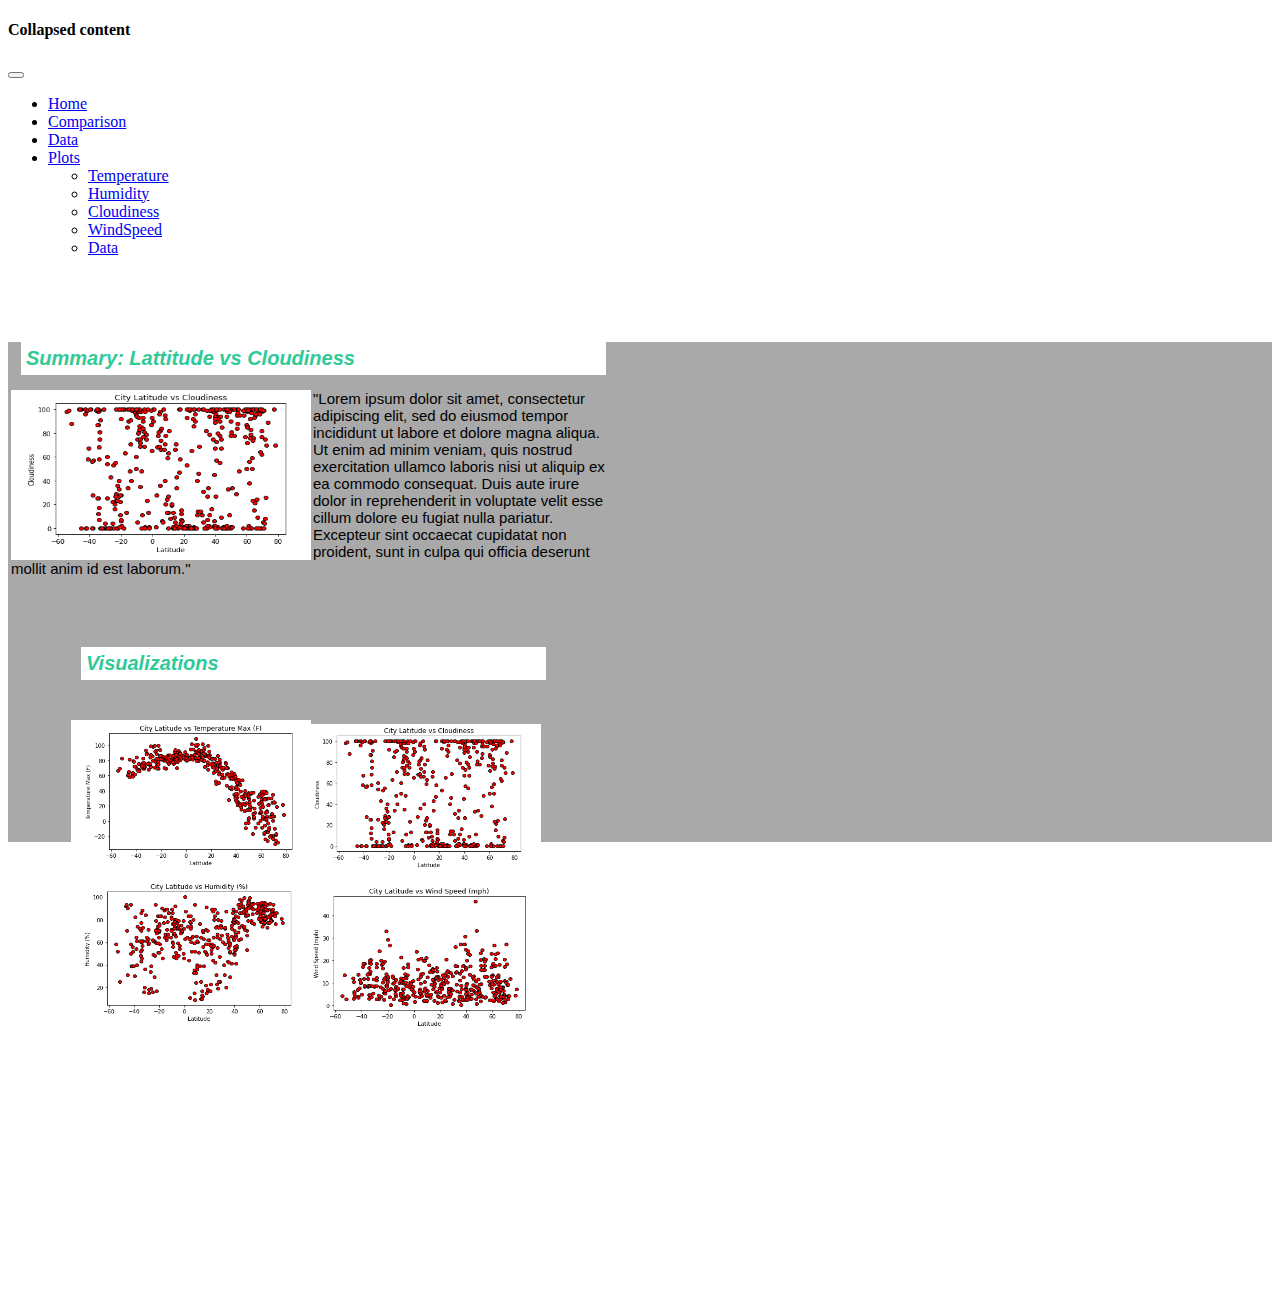
==== cloudy.html @ 0ad03180 "newest versions of webpages and nav bar 3.15 15:24" ====
<!DOCTYPE html>
<html lang="en-us">
<head>
  <meta charset="UTF-8">
	<title>Latitude</title>
	<link href="https://cdn.jsdelivr.net/npm/bootstrap@5.0.0-beta2/dist/css/bootstrap.min.css" rel="stylesheet" integrity="sha384-BmbxuPwQa2lc/FVzBcNJ7UAyJxM6wuqIj61tLrc4wSX0szH/Ev+nYRRuWlolflfl" crossorigin="anonymous">
	<link rel="stylesheet" type="text/css" href="style.css">

</head>

<body>
	
	<div class="pos-f-t">
		<div class="collapse" id="navbarToggleExternalContent">
		  <div class="bg-white p-4">
			<h4 class="text-black">Collapsed content</h4>
			<span class="text-muted"></span>
		  </div>
		</div>
		<nav class="navbar navbar-expand-lg navbar-light bg-white">
			<div class="container-fluid">
			<a class="navbar-brand" href="#"></a>
			<button class="navbar-toggler" type="button" data-bs-toggle="collapse" data-bs-target="#navbarSupportedContent" aria-controls="navbarSupportedContent" aria-expanded="false" aria-label="Toggle navigation">
				<span class="navbar-toggler-icon"></span>
			</button>
			<div class="collapse navbar-collapse" id="navbarSupportedContent">
				<ul class="navbar-nav ms-auto mt-2 mt-lg-0">
				<li class="nav-item">
					<a class="nav-link active" aria-current="page" href="index.html">Home</a>
				</li>
				<li class="nav-item">
					<a class="nav-link" target="_blank" href="comparison.html">Comparison</a>
				</li>
				<li class="nav-item">
					<a class="nav-link" target="_blank" href="data.html">Data</a>
				</li>
				<li class="nav-item dropdown">
					<a class="nav-link dropdown-toggle" href="#" id="navbarDropdown" role="button" data-bs-toggle="dropdown" aria-expanded="false">
					Plots
					</a>
					<ul class="dropdown-menu" aria-labelledby="navbarDropdown">
					<li><a class="dropdown-item" href="maxtemp.html">Temperature</a></li>
					<li><a class="dropdown-item" href="cloudy.html">Humidity</a></li>
					<li><a class="dropdown-item" href="humid.html">Cloudiness</a></li>
					<li><a class="dropdown-item" href="speed.html">WindSpeed</a></li>
					<li><a class="dropdown-item" href="data.html">Data</a></li>
					</ul>
				</li>
				</ul>

			</div>
			</div>
		</nav>
	</div>

		<div class="container">

			<div class="row box-set">
				
				<div class="col-sm-6">

					<div class="card box-1">

						<div class="card-header title_style">Summary: Lattitude vs Cloudiness</div>

						<div class = "card-body">

							<p class="card-text">

								<a target="_blank" href="cloudy.html">
									<img class = "img-script" src="Resources/assets/images/cities_cloud_lat.png" alt="Cloudiness">
								</a>
								"Lorem ipsum dolor sit amet, consectetur adipiscing elit, sed do eiusmod tempor incididunt ut labore et dolore magna aliqua.
								Ut enim ad minim veniam, quis nostrud exercitation ullamco laboris nisi ut aliquip ex ea commodo consequat. 
								Duis aute irure dolor in reprehenderit in voluptate velit esse cillum dolore eu fugiat nulla pariatur.
								Excepteur sint occaecat cupidatat non proident, sunt in culpa qui officia deserunt mollit anim id est laborum."
							</p>

						</div>		

					</div>

				</div>
				
				<div class="col-sm-6">

					<div class="card box-2">
					
						<div class="card-header title_style">Visualizations</div>

						<a target="_blank" href="maxtemp.html">
							<img src="Resources/assets/images/cities_temp_lat.png" class="img-fourplots img-R1C1" alt="maxtemp">
						</a>
						<a target="_blank" href="cloudy.html">
							<img src="Resources/assets/images/cities_cloud_lat.png" class="img-fourplots img-R1C2" alt="cloudiness">
						</a>
						<a target="_blank" href="humid.html">
							<img src="Resources/assets/images/cities_hum_lat.png" class="img-fourplots img-R2C1" alt="humdity">
						</a>
						<a target="_blank" href="speed.html">
							<img src="Resources/assets/images/cities_speed_lat.png" class="img-fourplots img-R2C2" alt="windspeed">
						</a>

					</div>
				</div>
			</div>
		</div>




	</div>

	<script src="https://code.jquery.com/jquery-3.3.1.slim.min.js" integrity="sha384-q8i/X+965DzO0rT7abK41JStQIAqVgRVzpbzo5smXKp4YfRvH+8abtTE1Pi6jizo" crossorigin="anonymous"></script>
  	<script src="https://cdnjs.cloudflare.com/ajax/libs/popper.js/1.14.7/umd/popper.min.js" integrity="sha384-UO2eT0CpHqdSJQ6hJty5KVphtPhzWj9WO1clHTMGa3JDZwrnQq4sF86dIHNDz0W1" crossorigin="anonymous"></script>
  	<script src="https://stackpath.bootstrapcdn.com/bootstrap/4.3.1/js/bootstrap.min.js" integrity="sha384-JjSmVgyd0p3pXB1rRibZUAYoIIy6OrQ6VrjIEaFf/nJGzIxFDsf4x0xIM+B07jRM" crossorigin="anonymous"></script>
	<script src="https://cdn.jsdelivr.net/npm/bootstrap@5.0.0-beta1/dist/js/bootstrap.bundle.min.js?cdv=40" type="text/javascript"></script>
</body>
</html>
---- style.css ----
.box-set {
  position: relative;
  height: 500px;
  background: darkgray;
  top: 15px;
}

.box-1 {
  position: relative;
  margin-top: 70px;
  margin-bottom: 50px;
  margin-right: 30px;
  margin-left: 3px;
  width:600px;
}

.box-2 {
  position: relative;
  margin-top: 70px;
  margin-bottom: 50px;
  margin-right: 3px;
  margin-left: 63px;
  width:480px;
  height: 400px
}

.img-fourplots{
  position: relative;
  width: 240px;
  height: 150px;
}

.img-R1C1{
  top: 40px;
  left: 0px;
  right: 0px;
  bottom: 0px;
}
.img-R1C2{
  top: -110px;
  left: 230px;
  right: 0px;
  bottom: 0px;
}

.img-R2C1{
  top: -110px;
  left: 0px;
  right: 0px;
  bottom: 0px;
}

.img-R2C2{
  top: -260px;
  left: 230px;
  right: 0px;
  bottom: 0px;
}

.title_style {
  background-color: white;
  border-color: rgb(181, 182, 185);
  color: rgb(47, 202, 150);
  font-family: Arial, Helvetica, sans-serif;
  font-size: 20px;
  font-weight: bold;
  font-style: italic;
  padding: 5px;
  text-align: left;
  margin-top: 5px;
  margin-right: 5px;
  margin-left: 10px;
}

.card p{
  font-size: 15px;
  font-family: Arial, Helvetica, sans-serif;
}

.img-script {
  float: left;
  width: 300px;
  margin-left: 0px;
  margin-top: 0px;
  height: 170px;
  margin-right: 2px;
}

/* Comparison Site Formatting */

.comp-box-set {
  position: relative;
  height: 500px;
  width: 850px;
  justify-content: center;
  background: darkgray;
  top: 15px;
  left: 140px;
}

.comp-box-2 {
  position: relative;
  margin-top: 10px;
  margin-bottom: 0px;
  margin-right: 5px;
  margin-left: 0px;
  top: 0px;
  width:825px;
  height: 480px;
  /* justify-content: center;
  vertical-align: auto; */
}

.comp-title_style {
  background-color: white;
  border-color: rgb(181, 182, 185);
  color: rgb(47, 202, 150);
  font-family: Arial, Helvetica, sans-serif;
  font-size: 20px;
  font-weight: bold;
  font-style: italic;
  padding: 0px;
  text-align: left;
  margin-top: 5px;
  margin-right: 5px;
  margin-left: 5px;
  margin-bottom: 100px;
  width: 740px;
}

.comp-p {
  background-color: white;
  font-family: Arial, Helvetica, sans-serif;
  font-size: 11px;
  font-style: italic;
  font-weight: 500;
  padding: 0px;
  margin-top: 0px;
  margin-right: 0px;
  margin-left: 15px;
  margin-bottom: 5px;
}

.comp-img-fourplots{
  position: relative;
  width: 300px;
  height: 180px;
}

.comp-img-R1C1{
  top: 30px;
  left: 80px;
  right: 0px;
  bottom: 0px;
}

.comp-fig-R1C1 {
  top: -170px;
  left: 115px;
  right: 0px;
  bottom: 0px;
  margin-left: 0px;
}
.comp-img-R1C2{
  top: -186px;
  left: 430px;
  right: 0px;
  bottom: 0px;
}

.comp-fig-R1C2 {
  top: -387px;
  left: 490px;
  right: 0px;
  bottom: 0px;
  margin-left: 0px;
}

.comp-img-R2C1{
  top: -201px;
  left: 80px;
  right: 0px;
  bottom: 0px;
}
.comp-fig-R2C1 {
  top: -400px;
  left: 148px;
  right: 0px;
  bottom: 0px;
  margin-left: 0px;
}

.comp-img-R2C2{
  top: -419px;
  left: 435px;
  right: 0px;
  bottom: 0px;
}

.comp-fig-R2C2 {
  top: -615px;
  left: 490px;
  right: 0px;
  bottom: 0px;
  margin-left: 0px;
}
figcaption {
  caption-side: top;
  color: rgb(47, 202, 150);
  font-family: Arial, Helvetica, sans-serif;
  font-size: 15px;
  font-weight: bold;
  font-style: italic;
  position: relative;
}

/* Table Formatting Below */

.table_p {
  background-color: white;
  font-family: Arial, Helvetica, sans-serif;
  font-size: 15px;
  font-style: italic;
  padding: 5px;
  margin-top: 0px;
  margin-right: 0px;
  margin-left: 5px;
}

table {
  /* table-layout: fixed; */
  margin-left: 15px;
  margin-top: 10px;
}

td {
  padding: 5px;
  width: 40px;
  overflow: hidden;
}

tr:nth-child(even) {background-color: #f2f2f2;}

th {
  text-align: left;
  padding: 0px;
  vertical-align: bottom;
  width: 40px;
  overflow: hidden;
}
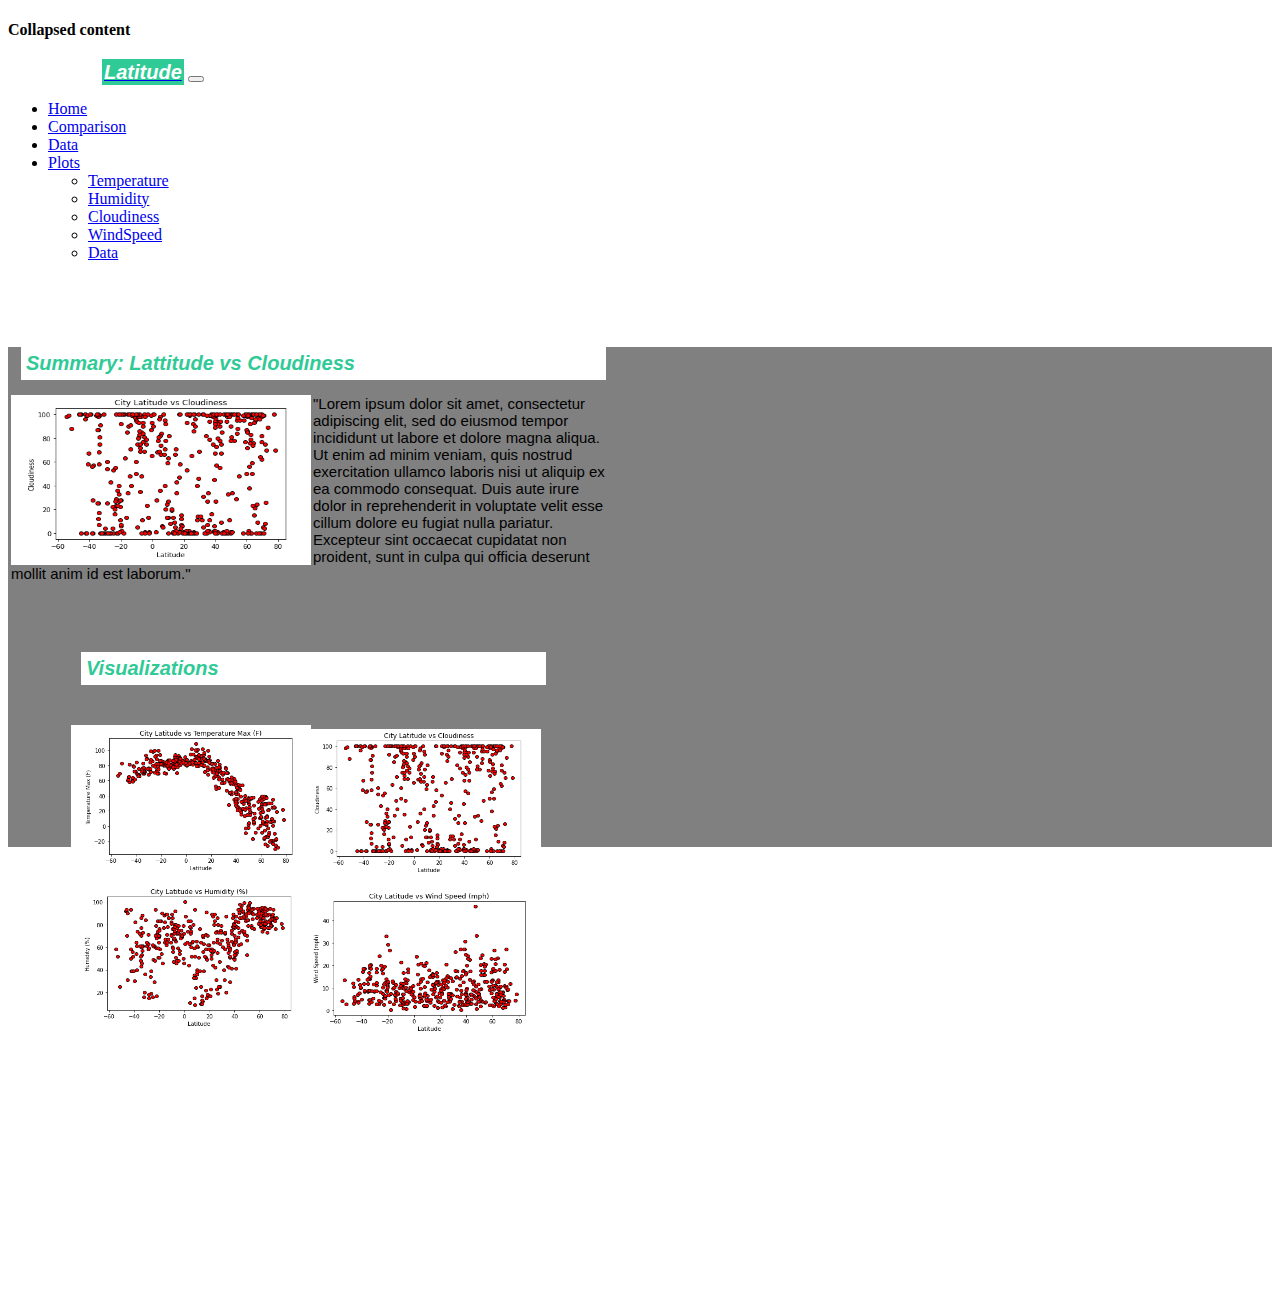
==== commit eb073d28: "responsive columns 3.15 23:12" ====
--- a/cloudy.html
+++ b/cloudy.html
@@ -19,7 +19,8 @@
 		</div>
 		<nav class="navbar navbar-expand-lg navbar-light bg-white">
 			<div class="container-fluid">
-			<a class="navbar-brand" href="#"></a>
+			<a class="navbar-brand" href="index.html">
+				<span id="p-text">Latitude</span></a>
 			<button class="navbar-toggler" type="button" data-bs-toggle="collapse" data-bs-target="#navbarSupportedContent" aria-controls="navbarSupportedContent" aria-expanded="false" aria-label="Toggle navigation">
 				<span class="navbar-toggler-icon"></span>
 			</button>
--- a/style.css
+++ b/style.css
@@ -1,7 +1,9 @@
+/* Index Styles */
+
 .box-set {
   position: relative;
   height: 500px;
-  background: darkgray;
+  background: gray;
   top: 15px;
 }
 
@@ -214,7 +216,7 @@
   position: relative;
 }
 
-/* Table Formatting Below */
+/* Data Table Styles */
 
 .table_p {
   background-color: white;
@@ -248,3 +250,68 @@
   width: 40px;
   overflow: hidden;
 }
+
+/* Navbar Styles */
+
+#p-text{
+  background-color: rgb(47, 202, 150);
+  border-color:  white;
+  color: white;
+  font-family: Arial, Helvetica, sans-serif;
+  font-size: 20px;
+  font-weight: bold;
+  font-style: italic;
+  padding: 2px;
+  text-align: left;
+  margin-top: 0px;
+  margin-right: 0px;
+  margin-left: 94px;
+  margin-bottom: 0px;
+  width: 50px;
+  height: 30px;
+}
+
+@media (max-width: 600px) {
+  .box-set {
+    position: relative;
+    background: white;
+    height: 100%;
+    top: 0px;
+  }
+  
+  .box-1 {
+    position: relative;
+    margin-top: 0px;
+    margin-bottom: 0px;
+    margin-right: 0px;
+    margin-left: 0px;
+    width: 100%;
+    height: 50%;
+  }
+  .box-2 {
+    position: relative;
+    margin-top: 0px;
+    margin-bottom: 0px;
+    margin-right: 0px;
+    margin-left: 0px;
+    width:  100%;
+    height: 50%;
+  }
+  #p-text {
+    background-color: rgb(47, 202, 150);
+    border-color:  white;
+    color: white;
+    font-family: Arial, Helvetica, sans-serif;
+    font-size: 20px;
+    font-weight: bold;
+    font-style: italic;
+    padding: 2px;
+    text-align: left;
+    margin-top: 0px;
+    margin-right: 0px;
+    margin-left: 94px;
+    margin-bottom: 0px;
+    width: 100%;
+  }
+
+}
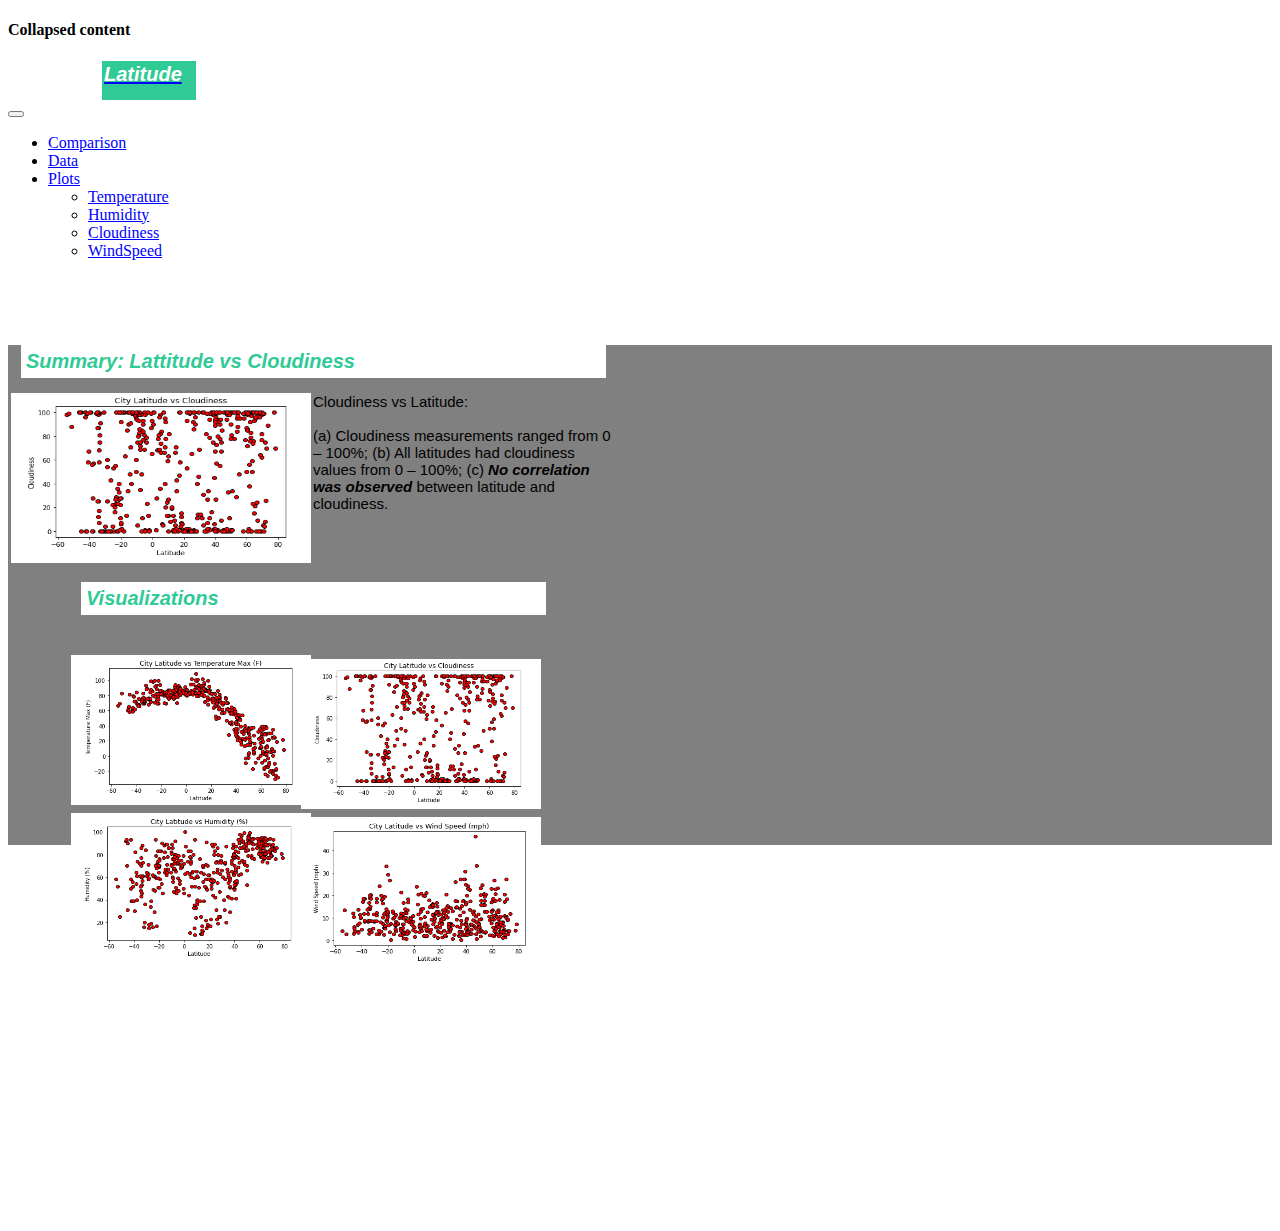
==== commit 1638e438: "changes from 3.16 22:34" ====
--- a/cloudy.html
+++ b/cloudy.html
@@ -19,21 +19,22 @@
 		</div>
 		<nav class="navbar navbar-expand-lg navbar-light bg-white">
 			<div class="container-fluid">
-			<a class="navbar-brand" href="index.html">
-				<span id="p-text">Latitude</span></a>
+				<a class="navbar-brand" href="index.html">
+					<span id="p-text">Latitude</span>
+				</a>
 			<button class="navbar-toggler" type="button" data-bs-toggle="collapse" data-bs-target="#navbarSupportedContent" aria-controls="navbarSupportedContent" aria-expanded="false" aria-label="Toggle navigation">
 				<span class="navbar-toggler-icon"></span>
 			</button>
 			<div class="collapse navbar-collapse" id="navbarSupportedContent">
 				<ul class="navbar-nav ms-auto mt-2 mt-lg-0">
+				<!-- <li class="nav-item">
+					<a class="nav-link active" aria-current="page" href="index.html">Home</a>
+				</li> -->
 				<li class="nav-item">
-					<a class="nav-link active" aria-current="page" href="index.html">Home</a>
+					<a class="nav-link" target="_self" href="comparison.html">Comparison</a>
 				</li>
 				<li class="nav-item">
-					<a class="nav-link" target="_blank" href="comparison.html">Comparison</a>
-				</li>
-				<li class="nav-item">
-					<a class="nav-link" target="_blank" href="data.html">Data</a>
+					<a class="nav-link" target="_self" href="data.html">Data</a>
 				</li>
 				<li class="nav-item dropdown">
 					<a class="nav-link dropdown-toggle" href="#" id="navbarDropdown" role="button" data-bs-toggle="dropdown" aria-expanded="false">
@@ -44,11 +45,9 @@
 					<li><a class="dropdown-item" href="cloudy.html">Humidity</a></li>
 					<li><a class="dropdown-item" href="humid.html">Cloudiness</a></li>
 					<li><a class="dropdown-item" href="speed.html">WindSpeed</a></li>
-					<li><a class="dropdown-item" href="data.html">Data</a></li>
 					</ul>
 				</li>
 				</ul>
-
 			</div>
 			</div>
 		</nav>
@@ -58,7 +57,7 @@
 
 			<div class="row box-set">
 				
-				<div class="col-sm-6">
+				<div class="col-12 col-sm-12 col-md-12 col-lg-6">
 
 					<div class="card box-1">
 
@@ -71,10 +70,8 @@
 								<a target="_blank" href="cloudy.html">
 									<img class = "img-script" src="Resources/assets/images/cities_cloud_lat.png" alt="Cloudiness">
 								</a>
-								"Lorem ipsum dolor sit amet, consectetur adipiscing elit, sed do eiusmod tempor incididunt ut labore et dolore magna aliqua.
-								Ut enim ad minim veniam, quis nostrud exercitation ullamco laboris nisi ut aliquip ex ea commodo consequat. 
-								Duis aute irure dolor in reprehenderit in voluptate velit esse cillum dolore eu fugiat nulla pariatur.
-								Excepteur sint occaecat cupidatat non proident, sunt in culpa qui officia deserunt mollit anim id est laborum."
+								Cloudiness vs Latitude:<br><br> (a) Cloudiness measurements ranged from 0 – 100%; (b) All latitudes had cloudiness
+								values from 0 – 100%; (c) <strong><em>No correlation was observed</em></strong> between latitude and cloudiness.
 							</p>
 
 						</div>		
@@ -83,22 +80,22 @@
 
 				</div>
 				
-				<div class="col-sm-6">
+				<div class="col-12 col-sm-12 col-md-12 col-lg-6">
 
 					<div class="card box-2">
 					
 						<div class="card-header title_style">Visualizations</div>
 
-						<a target="_blank" href="maxtemp.html">
+						<a target="_self" href="maxtemp.html">
 							<img src="Resources/assets/images/cities_temp_lat.png" class="img-fourplots img-R1C1" alt="maxtemp">
 						</a>
-						<a target="_blank" href="cloudy.html">
+						<a target="_self" href="cloudy.html">
 							<img src="Resources/assets/images/cities_cloud_lat.png" class="img-fourplots img-R1C2" alt="cloudiness">
 						</a>
-						<a target="_blank" href="humid.html">
+						<a target="_self" href="humid.html">
 							<img src="Resources/assets/images/cities_hum_lat.png" class="img-fourplots img-R2C1" alt="humdity">
 						</a>
-						<a target="_blank" href="speed.html">
+						<a target="_self" href="speed.html">
 							<img src="Resources/assets/images/cities_speed_lat.png" class="img-fourplots img-R2C2" alt="windspeed">
 						</a>
 
--- a/style.css
+++ b/style.css
@@ -1,4 +1,22 @@
+
+a:link { /* Essentially means a[href], or that the link actually goes somewhere */
+  color: blue;
+}
+a:visited {
+  color: purple;
+}
+a:hover {
+  color: green;
+}
+a:active {
+  border-color: rgb(47, 202, 150) ;
+}
+
+
+
+
 /* Index Styles */
+
 
 .box-set {
   position: relative;
@@ -32,12 +50,18 @@
   height: 150px;
 }
 
+.img_border {
+  border: 3px solid rgb(47, 202, 150);
+  z-index: 2;
+}
+
 .img-R1C1{
   top: 40px;
   left: 0px;
   right: 0px;
   bottom: 0px;
 }
+
 .img-R1C2{
   top: -110px;
   left: 230px;
@@ -267,8 +291,10 @@
   margin-right: 0px;
   margin-left: 94px;
   margin-bottom: 0px;
-  width: 50px;
-  height: 30px;
+  display: flex;
+  overflow: hidden;
+  width: 90px;
+  height: 35px;
 }
 
 @media (max-width: 600px) {
@@ -309,9 +335,13 @@
     text-align: left;
     margin-top: 0px;
     margin-right: 0px;
-    margin-left: 94px;
+    margin-left: 0px;
     margin-bottom: 0px;
+    flex-direction: row;
+    align-items: stretch;
     width: 100%;
+    height: 35px;
   }
 
-}
+
+}
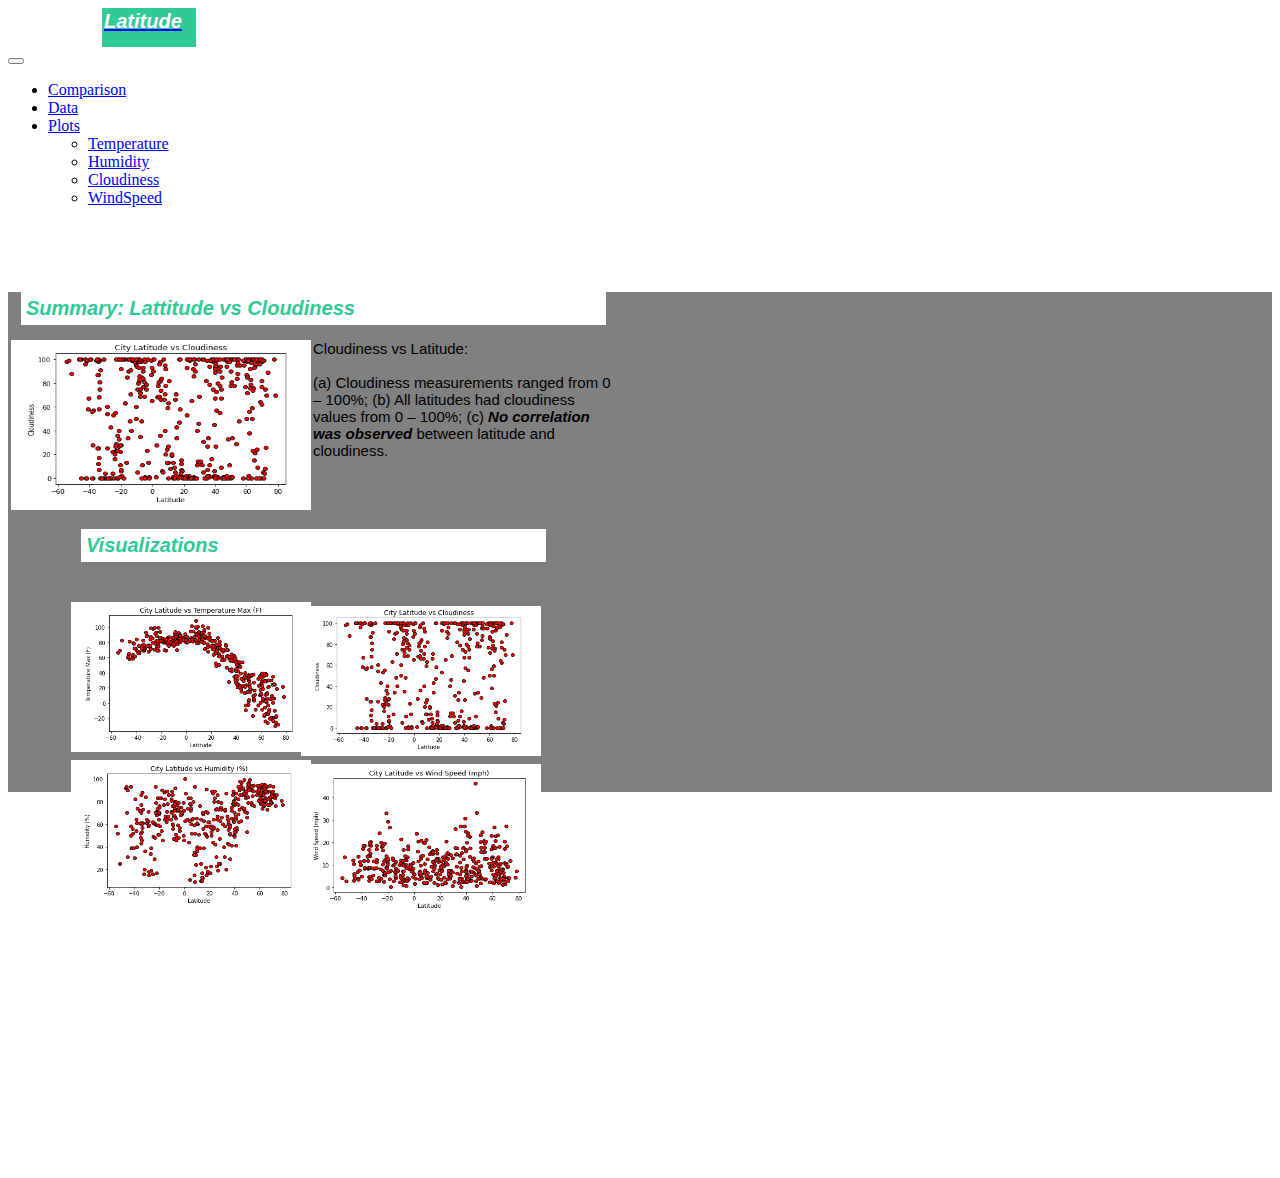
==== commit 58f1884a: "updated files 3.17 21:01" ====
--- a/cloudy.html
+++ b/cloudy.html
@@ -10,48 +10,36 @@
 
 <body>
 	
-	<div class="pos-f-t">
-		<div class="collapse" id="navbarToggleExternalContent">
-		  <div class="bg-white p-4">
-			<h4 class="text-black">Collapsed content</h4>
-			<span class="text-muted"></span>
-		  </div>
-		</div>
-		<nav class="navbar navbar-expand-lg navbar-light bg-white">
-			<div class="container-fluid">
-				<a class="navbar-brand" href="index.html">
-					<span id="p-text">Latitude</span>
-				</a>
+	<nav class="navbar navbar-expand-lg navbar-light bg-white">
+		<div class="container-fluid">
+			<a class="navbar-brand" href="index.html">
+				<span id="p-text">Latitude</span>
+			</a>
 			<button class="navbar-toggler" type="button" data-bs-toggle="collapse" data-bs-target="#navbarSupportedContent" aria-controls="navbarSupportedContent" aria-expanded="false" aria-label="Toggle navigation">
 				<span class="navbar-toggler-icon"></span>
 			</button>
 			<div class="collapse navbar-collapse" id="navbarSupportedContent">
 				<ul class="navbar-nav ms-auto mt-2 mt-lg-0">
-				<!-- <li class="nav-item">
-					<a class="nav-link active" aria-current="page" href="index.html">Home</a>
-				</li> -->
-				<li class="nav-item">
-					<a class="nav-link" target="_self" href="comparison.html">Comparison</a>
-				</li>
-				<li class="nav-item">
-					<a class="nav-link" target="_self" href="data.html">Data</a>
-				</li>
-				<li class="nav-item dropdown">
-					<a class="nav-link dropdown-toggle" href="#" id="navbarDropdown" role="button" data-bs-toggle="dropdown" aria-expanded="false">
-					Plots
-					</a>
-					<ul class="dropdown-menu" aria-labelledby="navbarDropdown">
-					<li><a class="dropdown-item" href="maxtemp.html">Temperature</a></li>
-					<li><a class="dropdown-item" href="cloudy.html">Humidity</a></li>
-					<li><a class="dropdown-item" href="humid.html">Cloudiness</a></li>
-					<li><a class="dropdown-item" href="speed.html">WindSpeed</a></li>
-					</ul>
-				</li>
+					<li class="nav-item">
+						<a class="nav-link active" target="_self" href="comparison.html">Comparison</a>
+					</li>
+					<li class="nav-item">
+						<a class="nav-link" target="_self" href="data.html">Data</a>
+					</li>
+					<li class="nav-item dropdown">
+						<a class="nav-link dropdown-toggle" href="#" id="navbarDropdown" role="button" data-bs-toggle="dropdown" aria-expanded="false">
+						Plots
+						</a>
+						<ul class="dropdown-menu" aria-labelledby="navbarDropdown">
+						<li><a class="dropdown-item" href="maxtemp.html">Temperature</a></li>
+						<li><a class="dropdown-item" href="humid.html">Humidity</a></li>
+						<li><a class="dropdown-item" href="cloudy.html">Cloudiness</a></li>
+						<li><a class="dropdown-item" href="speed.html">WindSpeed</a></li>
+					</li>
 				</ul>
 			</div>
-			</div>
-		</nav>
-	</div>
+		</div>
+	</nav>
 
 		<div class="container">
 
@@ -67,7 +55,7 @@
 
 							<p class="card-text">
 
-								<a target="_blank" href="cloudy.html">
+								<a target="_self" href="cloudy.html">
 									<img class = "img-script" src="Resources/assets/images/cities_cloud_lat.png" alt="Cloudiness">
 								</a>
 								Cloudiness vs Latitude:<br><br> (a) Cloudiness measurements ranged from 0 – 100%; (b) All latitudes had cloudiness
--- a/style.css
+++ b/style.css
@@ -295,6 +295,11 @@
   overflow: hidden;
   width: 90px;
   height: 35px;
+}
+
+nav a:hover{
+  background:rgb(47, 202, 150);
+  color: white;
 }
 
 @media (max-width: 600px) {
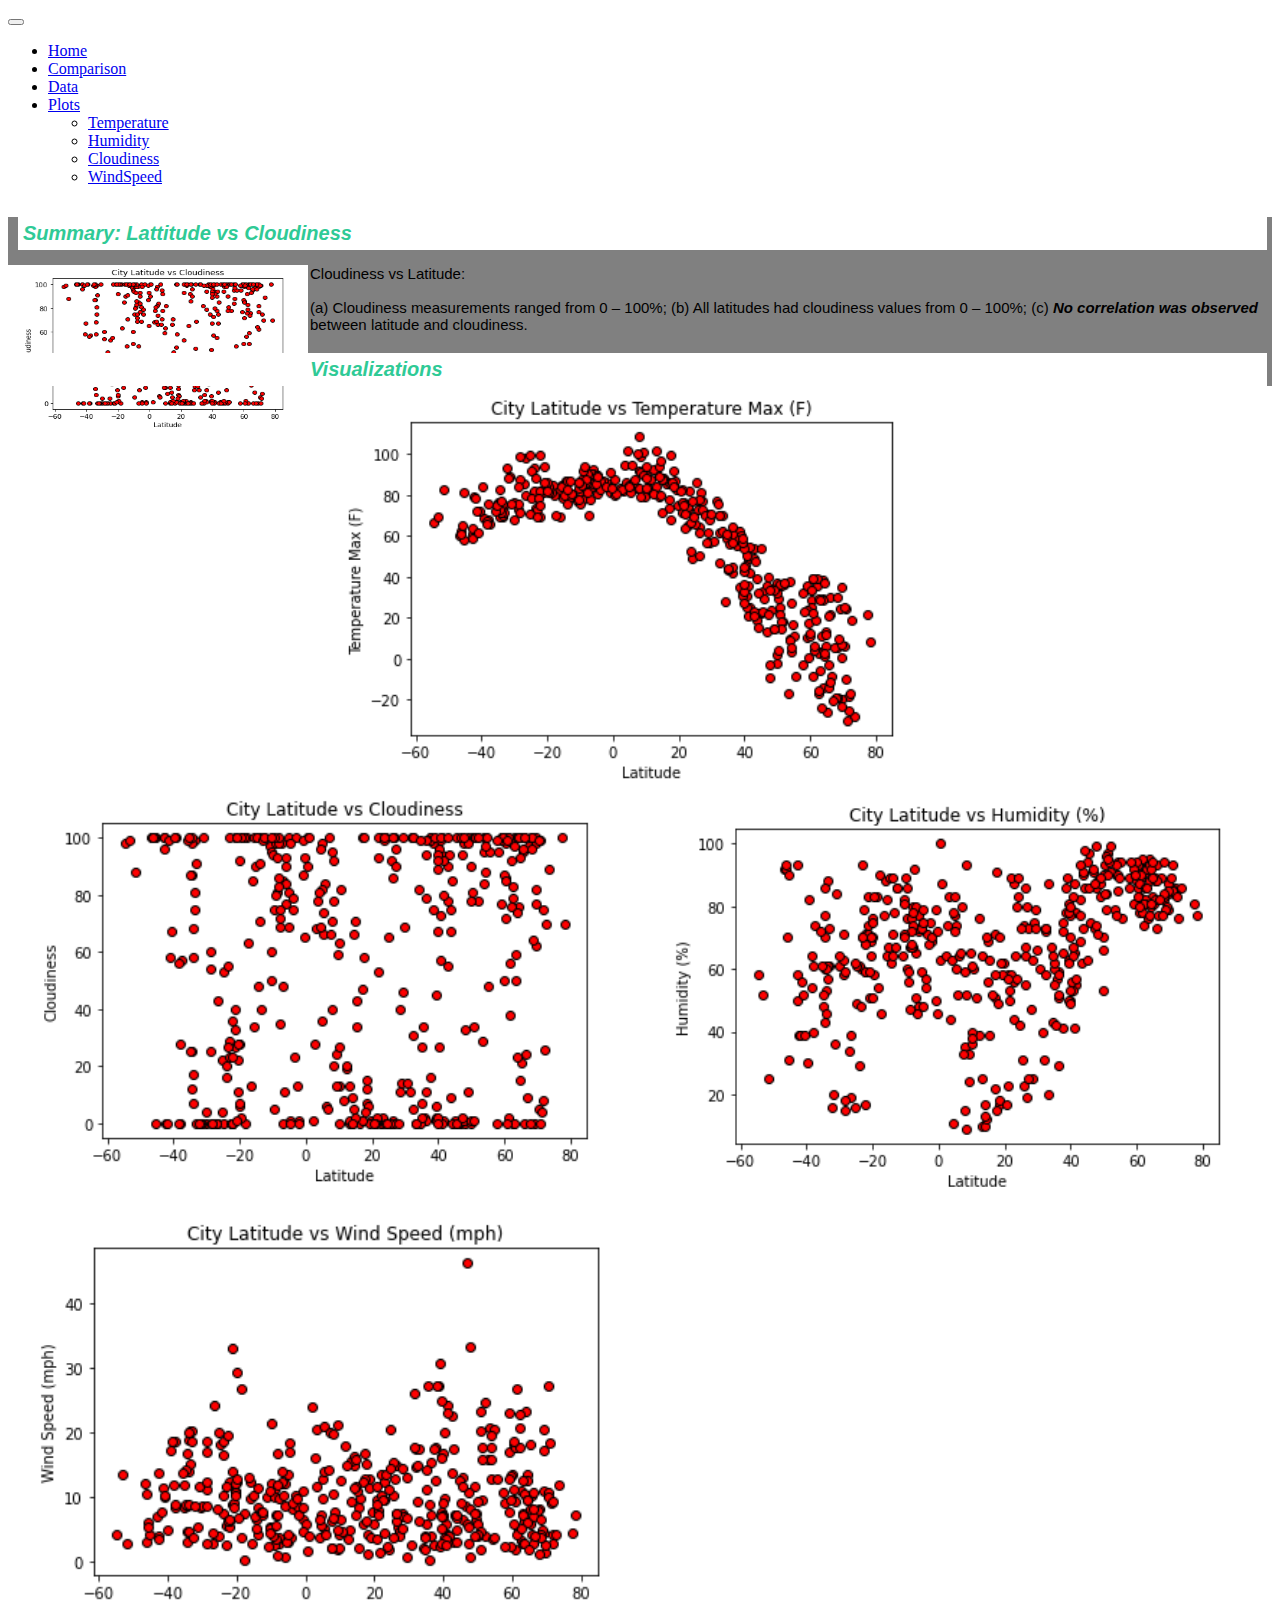
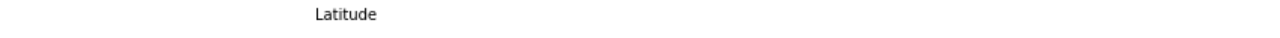
==== commit eab6bd3f: "final versions of html and css files" ====
--- a/cloudy.html
+++ b/cloudy.html
@@ -12,16 +12,16 @@
 	
 	<nav class="navbar navbar-expand-lg navbar-light bg-white">
 		<div class="container-fluid">
-			<a class="navbar-brand" href="index.html">
-				<span id="p-text">Latitude</span>
-			</a>
 			<button class="navbar-toggler" type="button" data-bs-toggle="collapse" data-bs-target="#navbarSupportedContent" aria-controls="navbarSupportedContent" aria-expanded="false" aria-label="Toggle navigation">
 				<span class="navbar-toggler-icon"></span>
 			</button>
 			<div class="collapse navbar-collapse" id="navbarSupportedContent">
 				<ul class="navbar-nav ms-auto mt-2 mt-lg-0">
 					<li class="nav-item">
-						<a class="nav-link active" target="_self" href="comparison.html">Comparison</a>
+						<a class="nav-link" target="_self" href="index.html">Home</a>
+					</li>
+					<li class="nav-item">
+						<a class="nav-link" target="_self" href="comparison.html">Comparison</a>
 					</li>
 					<li class="nav-item">
 						<a class="nav-link" target="_self" href="data.html">Data</a>
@@ -74,18 +74,20 @@
 					
 						<div class="card-header title_style">Visualizations</div>
 
-						<a target="_self" href="maxtemp.html">
-							<img src="Resources/assets/images/cities_temp_lat.png" class="img-fourplots img-R1C1" alt="maxtemp">
-						</a>
-						<a target="_self" href="cloudy.html">
-							<img src="Resources/assets/images/cities_cloud_lat.png" class="img-fourplots img-R1C2" alt="cloudiness">
-						</a>
-						<a target="_self" href="humid.html">
-							<img src="Resources/assets/images/cities_hum_lat.png" class="img-fourplots img-R2C1" alt="humdity">
-						</a>
-						<a target="_self" href="speed.html">
-							<img src="Resources/assets/images/cities_speed_lat.png" class="img-fourplots img-R2C2" alt="windspeed">
-						</a>
+						<div class = "four-images">
+							<a target="_self" href="maxtemp.html">
+								<img src="Resources/assets/images/cities_temp_lat.png" class="img-fourplots img-R1C1" alt="maxtemp">
+							</a>
+							<a target="_self" href="cloudy.html">
+								<img src="Resources/assets/images/cities_cloud_lat.png" class="img-fourplots img-R1C2" alt="cloudiness">
+							</a>
+							<a target="_self" href="humid.html">
+								<img src="Resources/assets/images/cities_hum_lat.png" class="img-fourplots img-R2C1" alt="humdity">
+							</a>
+							<a target="_self" href="speed.html">
+								<img src="Resources/assets/images/cities_speed_lat.png" class="img-fourplots img-R2C2" alt="windspeed">
+							</a>
+						</div>
 
 					</div>
 				</div>
--- a/style.css
+++ b/style.css
@@ -1,86 +1,39 @@
-
-a:link { /* Essentially means a[href], or that the link actually goes somewhere */
-  color: blue;
-}
-a:visited {
-  color: purple;
-}
-a:hover {
-  color: green;
-}
-a:active {
-  border-color: rgb(47, 202, 150) ;
-}
-
-
-
 
 /* Index Styles */
 
-
 .box-set {
   position: relative;
-  height: 500px;
   background: gray;
   top: 15px;
+  width: 100%
 }
 
 .box-1 {
   position: relative;
-  margin-top: 70px;
-  margin-bottom: 50px;
-  margin-right: 30px;
-  margin-left: 3px;
-  width:600px;
+  margin-top: 10px;
+  margin-bottom: 20px;
 }
 
 .box-2 {
   position: relative;
-  margin-top: 70px;
-  margin-bottom: 50px;
-  margin-right: 3px;
-  margin-left: 63px;
-  width:480px;
-  height: 400px
+  margin-top: 10px;
+  margin-bottom: 20px;
+ 
 }
 
 .img-fourplots{
   position: relative;
-  width: 240px;
-  height: 150px;
+  width: 50%;
+  display:inline;
+  margin-left: auto;
+  margin-right: auto;
+  float:left;
 }
 
-.img_border {
-  border: 3px solid rgb(47, 202, 150);
-  z-index: 2;
-}
-
-.img-R1C1{
-  top: 40px;
-  left: 0px;
-  right: 0px;
-  bottom: 0px;
-}
-
-.img-R1C2{
-  top: -110px;
-  left: 230px;
-  right: 0px;
-  bottom: 0px;
-}
-
-.img-R2C1{
-  top: -110px;
-  left: 0px;
-  right: 0px;
-  bottom: 0px;
-}
-
-.img-R2C2{
-  top: -260px;
-  left: 230px;
-  right: 0px;
-  bottom: 0px;
+.four-images {
+  position: relative;
+  display: inline;
+  width: 100%;
 }
 
 .title_style {
@@ -110,134 +63,6 @@
   margin-top: 0px;
   height: 170px;
   margin-right: 2px;
-}
-
-/* Comparison Site Formatting */
-
-.comp-box-set {
-  position: relative;
-  height: 500px;
-  width: 850px;
-  justify-content: center;
-  background: darkgray;
-  top: 15px;
-  left: 140px;
-}
-
-.comp-box-2 {
-  position: relative;
-  margin-top: 10px;
-  margin-bottom: 0px;
-  margin-right: 5px;
-  margin-left: 0px;
-  top: 0px;
-  width:825px;
-  height: 480px;
-  /* justify-content: center;
-  vertical-align: auto; */
-}
-
-.comp-title_style {
-  background-color: white;
-  border-color: rgb(181, 182, 185);
-  color: rgb(47, 202, 150);
-  font-family: Arial, Helvetica, sans-serif;
-  font-size: 20px;
-  font-weight: bold;
-  font-style: italic;
-  padding: 0px;
-  text-align: left;
-  margin-top: 5px;
-  margin-right: 5px;
-  margin-left: 5px;
-  margin-bottom: 100px;
-  width: 740px;
-}
-
-.comp-p {
-  background-color: white;
-  font-family: Arial, Helvetica, sans-serif;
-  font-size: 11px;
-  font-style: italic;
-  font-weight: 500;
-  padding: 0px;
-  margin-top: 0px;
-  margin-right: 0px;
-  margin-left: 15px;
-  margin-bottom: 5px;
-}
-
-.comp-img-fourplots{
-  position: relative;
-  width: 300px;
-  height: 180px;
-}
-
-.comp-img-R1C1{
-  top: 30px;
-  left: 80px;
-  right: 0px;
-  bottom: 0px;
-}
-
-.comp-fig-R1C1 {
-  top: -170px;
-  left: 115px;
-  right: 0px;
-  bottom: 0px;
-  margin-left: 0px;
-}
-.comp-img-R1C2{
-  top: -186px;
-  left: 430px;
-  right: 0px;
-  bottom: 0px;
-}
-
-.comp-fig-R1C2 {
-  top: -387px;
-  left: 490px;
-  right: 0px;
-  bottom: 0px;
-  margin-left: 0px;
-}
-
-.comp-img-R2C1{
-  top: -201px;
-  left: 80px;
-  right: 0px;
-  bottom: 0px;
-}
-.comp-fig-R2C1 {
-  top: -400px;
-  left: 148px;
-  right: 0px;
-  bottom: 0px;
-  margin-left: 0px;
-}
-
-.comp-img-R2C2{
-  top: -419px;
-  left: 435px;
-  right: 0px;
-  bottom: 0px;
-}
-
-.comp-fig-R2C2 {
-  top: -615px;
-  left: 490px;
-  right: 0px;
-  bottom: 0px;
-  margin-left: 0px;
-}
-figcaption {
-  caption-side: top;
-  color: rgb(47, 202, 150);
-  font-family: Arial, Helvetica, sans-serif;
-  font-size: 15px;
-  font-weight: bold;
-  font-style: italic;
-  position: relative;
 }
 
 /* Data Table Styles */
@@ -275,78 +100,20 @@
   overflow: hidden;
 }
 
-/* Navbar Styles */
-
-#p-text{
-  background-color: rgb(47, 202, 150);
-  border-color:  white;
-  color: white;
-  font-family: Arial, Helvetica, sans-serif;
-  font-size: 20px;
-  font-weight: bold;
-  font-style: italic;
-  padding: 2px;
-  text-align: left;
-  margin-top: 0px;
-  margin-right: 0px;
-  margin-left: 94px;
-  margin-bottom: 0px;
-  display: flex;
-  overflow: hidden;
-  width: 90px;
-  height: 35px;
-}
-
 nav a:hover{
   background:rgb(47, 202, 150);
   color: white;
 }
 
-@media (max-width: 600px) {
+@media (max-width: 768px) {
   .box-set {
     position: relative;
-    background: white;
-    height: 100%;
-    top: 0px;
+    background: rgb(121, 12, 184);
   }
   
-  .box-1 {
-    position: relative;
-    margin-top: 0px;
-    margin-bottom: 0px;
-    margin-right: 0px;
-    margin-left: 0px;
-    width: 100%;
-    height: 50%;
-  }
-  .box-2 {
-    position: relative;
-    margin-top: 0px;
-    margin-bottom: 0px;
-    margin-right: 0px;
-    margin-left: 0px;
-    width:  100%;
-    height: 50%;
-  }
-  #p-text {
-    background-color: rgb(47, 202, 150);
-    border-color:  white;
-    color: white;
-    font-family: Arial, Helvetica, sans-serif;
-    font-size: 20px;
-    font-weight: bold;
-    font-style: italic;
-    padding: 2px;
-    text-align: left;
-    margin-top: 0px;
-    margin-right: 0px;
-    margin-left: 0px;
-    margin-bottom: 0px;
-    flex-direction: row;
-    align-items: stretch;
-    width: 100%;
-    height: 35px;
+  .title_style {
+    color: rgb(37, 49, 114);
+
   }
 
-
 }
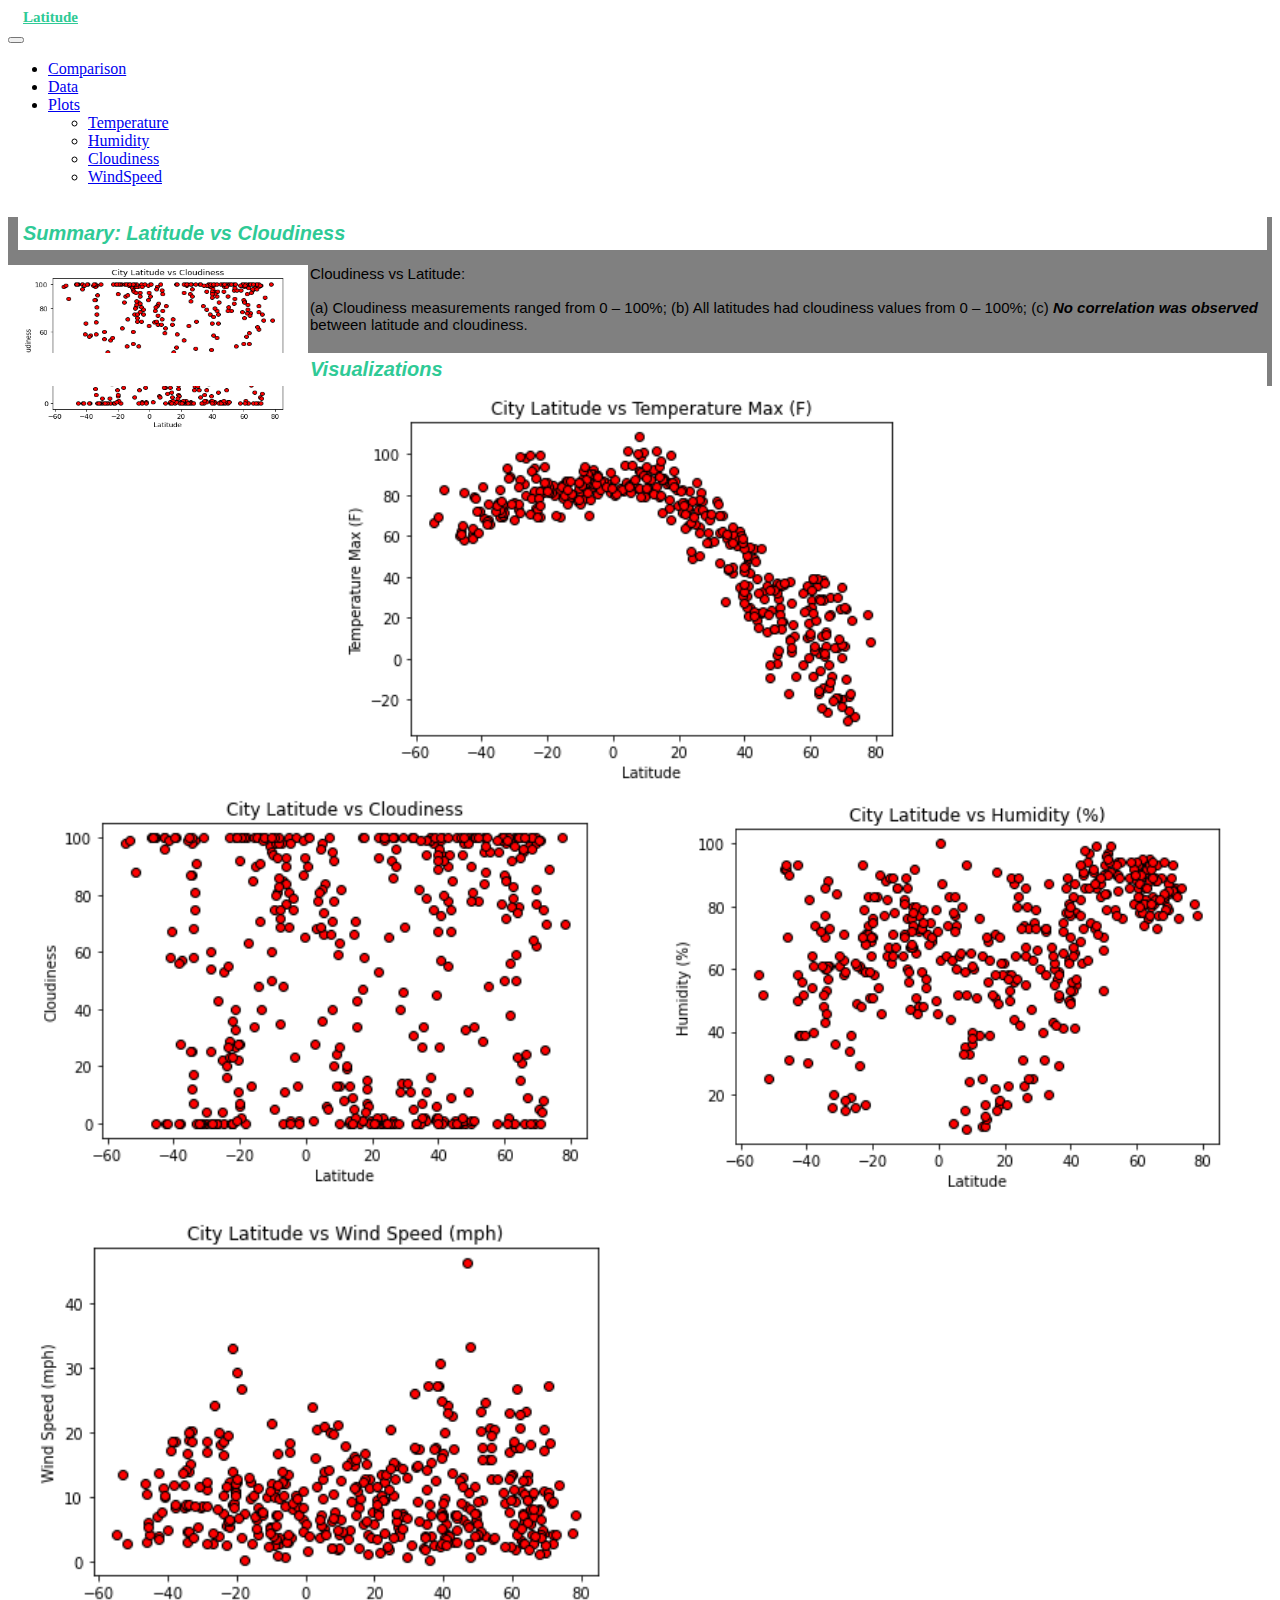
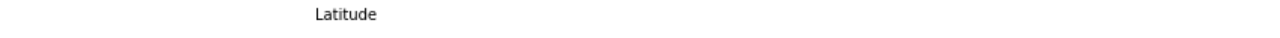
==== commit bae7382d: "final versions" ====
--- a/cloudy.html
+++ b/cloudy.html
@@ -12,14 +12,17 @@
 	
 	<nav class="navbar navbar-expand-lg navbar-light bg-white">
 		<div class="container-fluid">
+			
+			<nav class="navbar navbar-light bg-white">
+				<a class="navbar-brand" href="index.html" id = "brand-text">Latitude</a>
+			</nav>
+			
 			<button class="navbar-toggler" type="button" data-bs-toggle="collapse" data-bs-target="#navbarSupportedContent" aria-controls="navbarSupportedContent" aria-expanded="false" aria-label="Toggle navigation">
 				<span class="navbar-toggler-icon"></span>
 			</button>
 			<div class="collapse navbar-collapse" id="navbarSupportedContent">
 				<ul class="navbar-nav ms-auto mt-2 mt-lg-0">
-					<li class="nav-item">
-						<a class="nav-link" target="_self" href="index.html">Home</a>
-					</li>
+
 					<li class="nav-item">
 						<a class="nav-link" target="_self" href="comparison.html">Comparison</a>
 					</li>
@@ -49,7 +52,7 @@
 
 					<div class="card box-1">
 
-						<div class="card-header title_style">Summary: Lattitude vs Cloudiness</div>
+						<div class="card-header title_style">Summary: Latitude vs Cloudiness</div>
 
 						<div class = "card-body">
 
--- a/style.css
+++ b/style.css
@@ -1,40 +1,18 @@
 
-/* Index Styles */
-
-.box-set {
-  position: relative;
-  background: gray;
-  top: 15px;
-  width: 100%
+/* Navbar */
+nav a:hover{
+  background:rgb(47, 202, 150);
+  color: white;
 }
 
-.box-1 {
-  position: relative;
-  margin-top: 10px;
-  margin-bottom: 20px;
+#brand-text {
+  font-size: 15px;
+  color: rgb(47, 202, 150);
+  font-weight: bold;
+  margin-left: 15px;
 }
 
-.box-2 {
-  position: relative;
-  margin-top: 10px;
-  margin-bottom: 20px;
- 
-}
-
-.img-fourplots{
-  position: relative;
-  width: 50%;
-  display:inline;
-  margin-left: auto;
-  margin-right: auto;
-  float:left;
-}
-
-.four-images {
-  position: relative;
-  display: inline;
-  width: 100%;
-}
+/* Header */
 
 .title_style {
   background-color: white;
@@ -51,6 +29,23 @@
   margin-left: 10px;
 }
 
+/* Row Settings */
+
+.box-set {
+  position: relative;
+  background: gray;
+  top: 15px;
+  width: 100%
+}
+
+/* Column Settings */
+
+.box-1 {
+  position: relative;
+  margin-top: 10px;
+  margin-bottom: 20px;
+}
+
 .card p{
   font-size: 15px;
   font-family: Arial, Helvetica, sans-serif;
@@ -63,6 +58,29 @@
   margin-top: 0px;
   height: 170px;
   margin-right: 2px;
+}
+
+.box-2 {
+  position: relative;
+  margin-top: 10px;
+  margin-bottom: 20px;
+}
+
+/* Four Plots for 2nd Card */
+
+.img-fourplots{
+  position: relative;
+  width: 50%;
+  display:inline;
+  margin-left: auto;
+  margin-right: auto;
+  float:left;
+}
+
+.four-images {
+  position: relative;
+  display: inline;
+  width: 100%;
 }
 
 /* Data Table Styles */
@@ -100,11 +118,6 @@
   overflow: hidden;
 }
 
-nav a:hover{
-  background:rgb(47, 202, 150);
-  color: white;
-}
-
 @media (max-width: 768px) {
   .box-set {
     position: relative;
